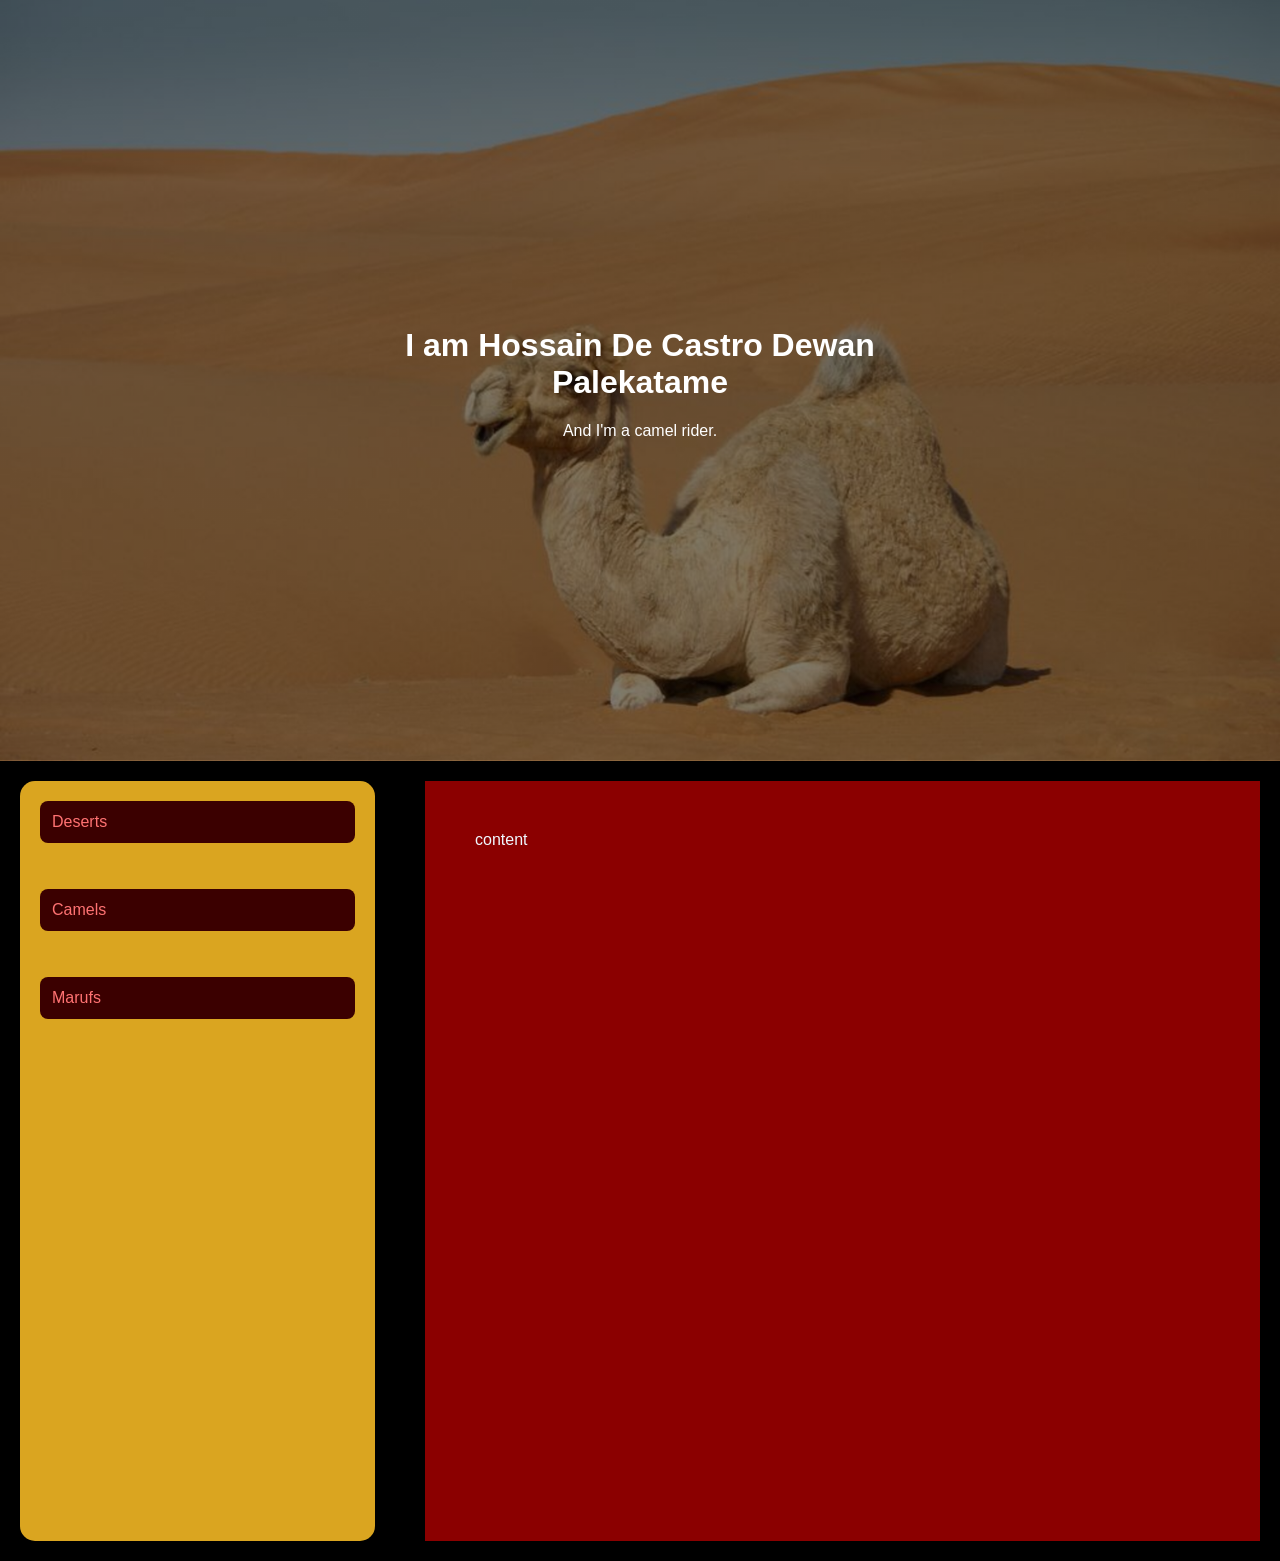
==== index.html @ b305aa7f "Add files via upload" ====
<!DOCTYPE html>
<html lang="en">
<head>
    <link rel="stylesheet" href="styles.css">
  </head>

<body>

  <div class="hero-image">
    <div class="hero-text">
      <h1>I am Hossain De Castro Dewan Palekatame</h1>
      <p>And I'm a camel rider.</p>
      
    </div>
 </div>
  
    <div class="container">
        <div class="menu">
          <a href="#" onclick="loadpage('Deserts.html')">Deserts</a> <br> <br>
          <a href="#" onclick="loadpage('Camels.html')">Camels</a> <br> <br>
          <a href="#" onclick="loadpage('Marufs.html')">Marufs</a> <br> <br>
        </div>
    
        <div class="content" id="content">
            content
        </div>
    
    </div>


<script src="script.js"></script>
</body>

</html>
---- styles.css ----
body, html {
  height: 130%;
  margin: 0;
  font-family: Arial, Helvetica, sans-serif;
  background-color: black;
}

.hero-image {
  background-image: linear-gradient(rgba(0, 0, 0, 0.5), rgba(0, 0, 0, 0.5)), url("images/Marufscamel.jpg");
  height: 50%;
  background-position: center;
  background-repeat: no-repeat;
  background-size: cover;
  position: relative;
}

.hero-text {
  text-align: center;
  position: absolute;
  top: 50%;
  left: 50%;
  transform: translate(-50%, -50%);
  color: white;
}

.hero-text button {
  border: none;
  outline: 0;
  display: inline-block;
  padding: 10px 25px;
  color: rgb(0, 0, 0);
  background-color: #ff0000;
  text-align: center;
  cursor: pointer;
}

.hero-text button:hover {
  background-color: #555;
  color: white;
}

.container{
display: flex;
  flex-direction: row;
padding: 20px;
height: 50%;
gap: 50px;
}

.menu{
background-color: goldenrod;
padding: 20px;
width: 30%;
border-radius: 15px;
box-shadow: 0 4px 10px rgba(0, 0, 0, 0.15);
}

.content{
display: flex;
flex-direction: row;
  order: 2;
  color: aliceblue;
background-color: darkred;
padding: 50px;
width: 70%;
gap: 75px;
}

link{
  color: darkred;
  background-color: darkred;
  border: 20px solid red;
}


.flip-card {
  background-color: transparent;
  width: 250px;
  height: 300px;
  border-radius: 10px;
  perspective: 1000px; 
}


.flip-card-inner {
  position: relative;
  width: 100%;
  height: 100%;
  border-radius: 10px;
  text-align: center;
  transition: transform 0.8s;
  transform-style: preserve-3d;
}


.flip-card:hover .flip-card-inner {
  transform: rotateY(180deg);
}

/* Position the front and back side */
.flip-card-front, .flip-card-back {
  position: absolute;
  width: 100%;
  height: 100%;
  border-radius: 10px;
  -webkit-backface-visibility: hidden; 
  backface-visibility: hidden;
}


.flip-card-front {
  background-color: #bbb;
  color: black;
  border-radius: 10px;
}

.flip-card-back {
  background-color: rgb(255, 242, 123);
  color: rgb(92, 0, 0);
  transform: rotateY(180deg);
}

.menu a{
  display: block;
  color: rgb(255, 114, 114);
  text-decoration: none;
  padding: 12px;
  margin-bottom: 10px;
  border-radius: 8px;
  background-color:#3b0000;
  transition: 0.3s;
}

.menu a:hover{
  background-color: rgb(255, 241, 115);
  color: darkgoldenrod;
}
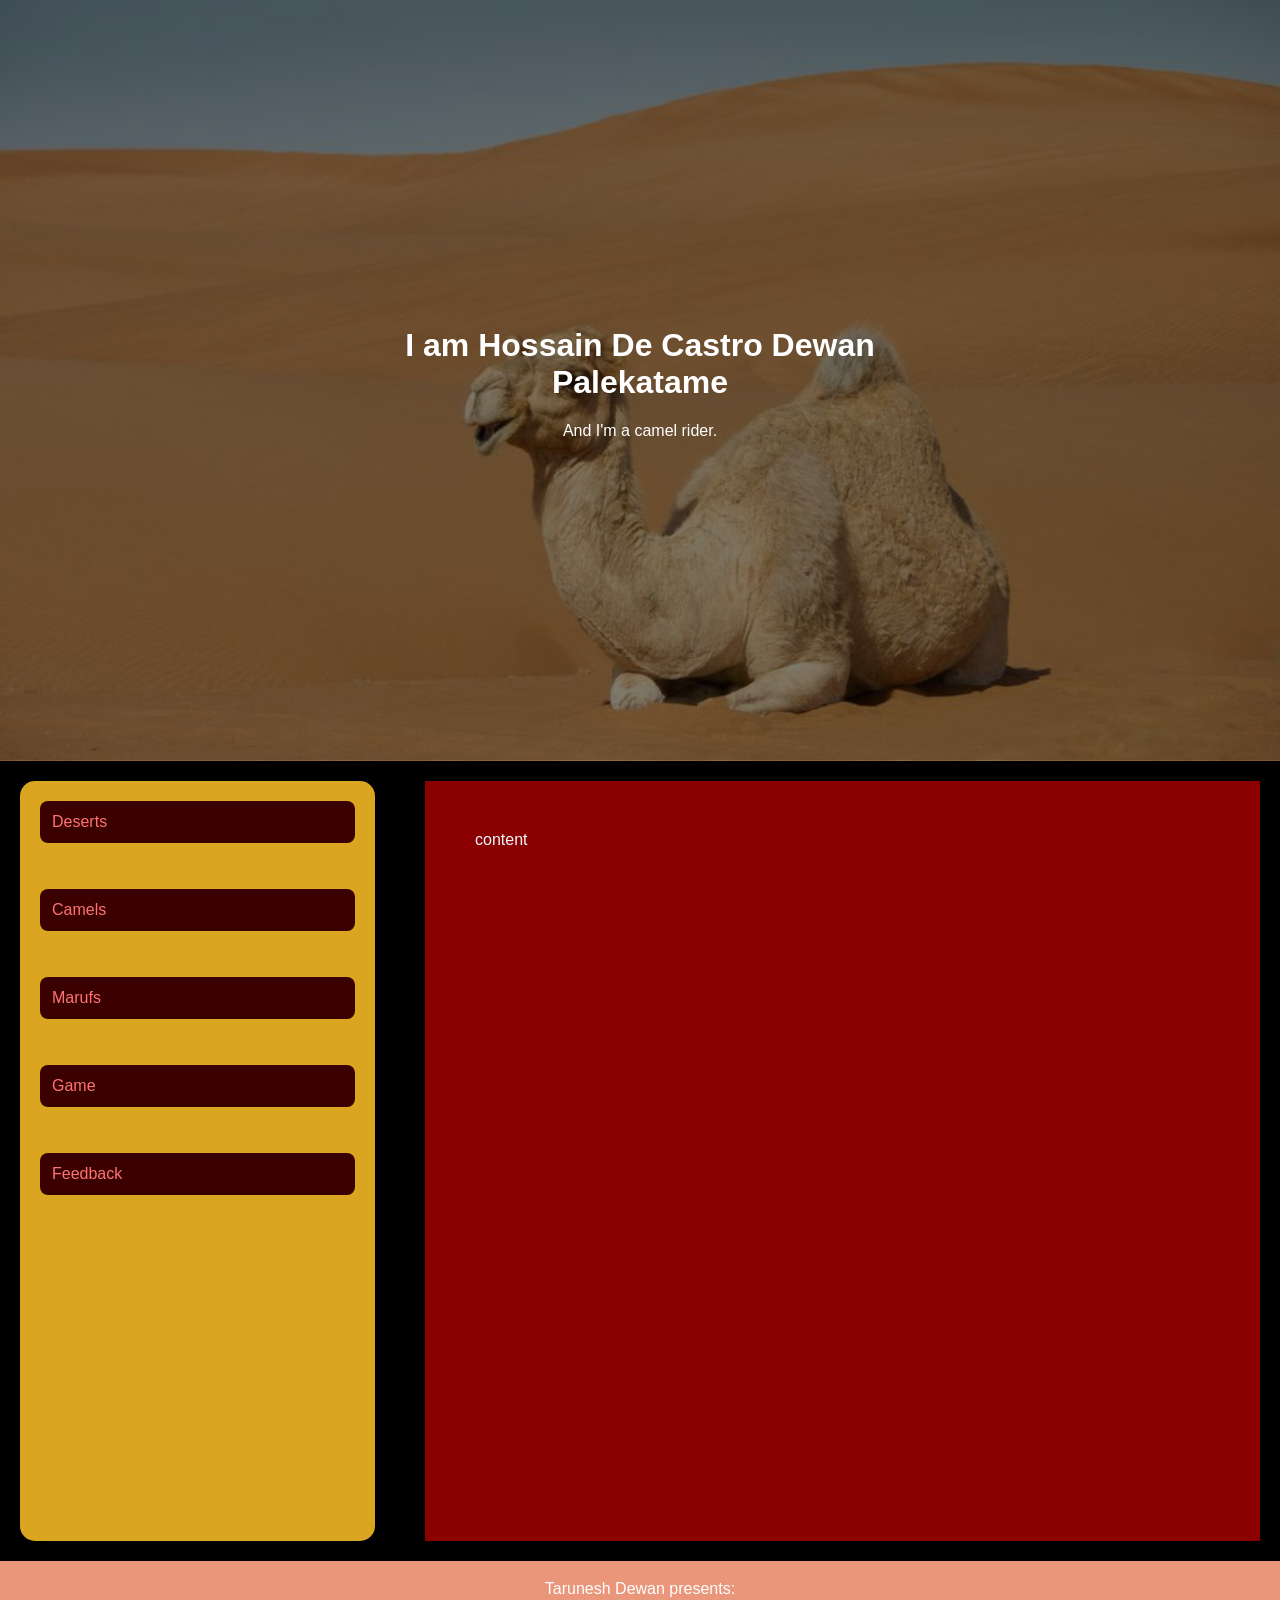
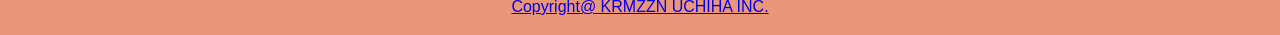
==== commit 3dbaaeed: "Add files via upload" ====
--- a/index.html
+++ b/index.html
@@ -2,6 +2,8 @@
 <html lang="en">
 <head>
     <link rel="stylesheet" href="styles.css">
+    <link rel="icon" type="images/favicon" href="/images/favicon.ico">
+    <title>The Camel hiring website</title>
   </head>
 
 <body>
@@ -19,6 +21,8 @@
           <a href="#" onclick="loadpage('Deserts.html')">Deserts</a> <br> <br>
           <a href="#" onclick="loadpage('Camels.html')">Camels</a> <br> <br>
           <a href="#" onclick="loadpage('Marufs.html')">Marufs</a> <br> <br>
+          <a href="#" onclick="loadpage('game.html')">Game</a> <br> <br>
+          <a href="#" onclick="loadpage('FeedbackPae.html')">Feedback</a>
         </div>
     
         <div class="content" id="content">
@@ -27,7 +31,10 @@
     
     </div>
 
-
+    <footer>
+      <p>Tarunesh Dewan presents:<br>
+      <a href="mailto:hege@example.com">Copyright@ KRMZZN UCHIHA INC.</a></p>
+    </footer>
 <script src="script.js"></script>
 </body>
 
--- a/styles.css
+++ b/styles.css
@@ -136,3 +136,9 @@
   color: darkgoldenrod;
 }
 
+footer {
+  text-align: center;
+  padding: 3px;
+  background-color: DarkSalmon;
+  color: white;
+}
